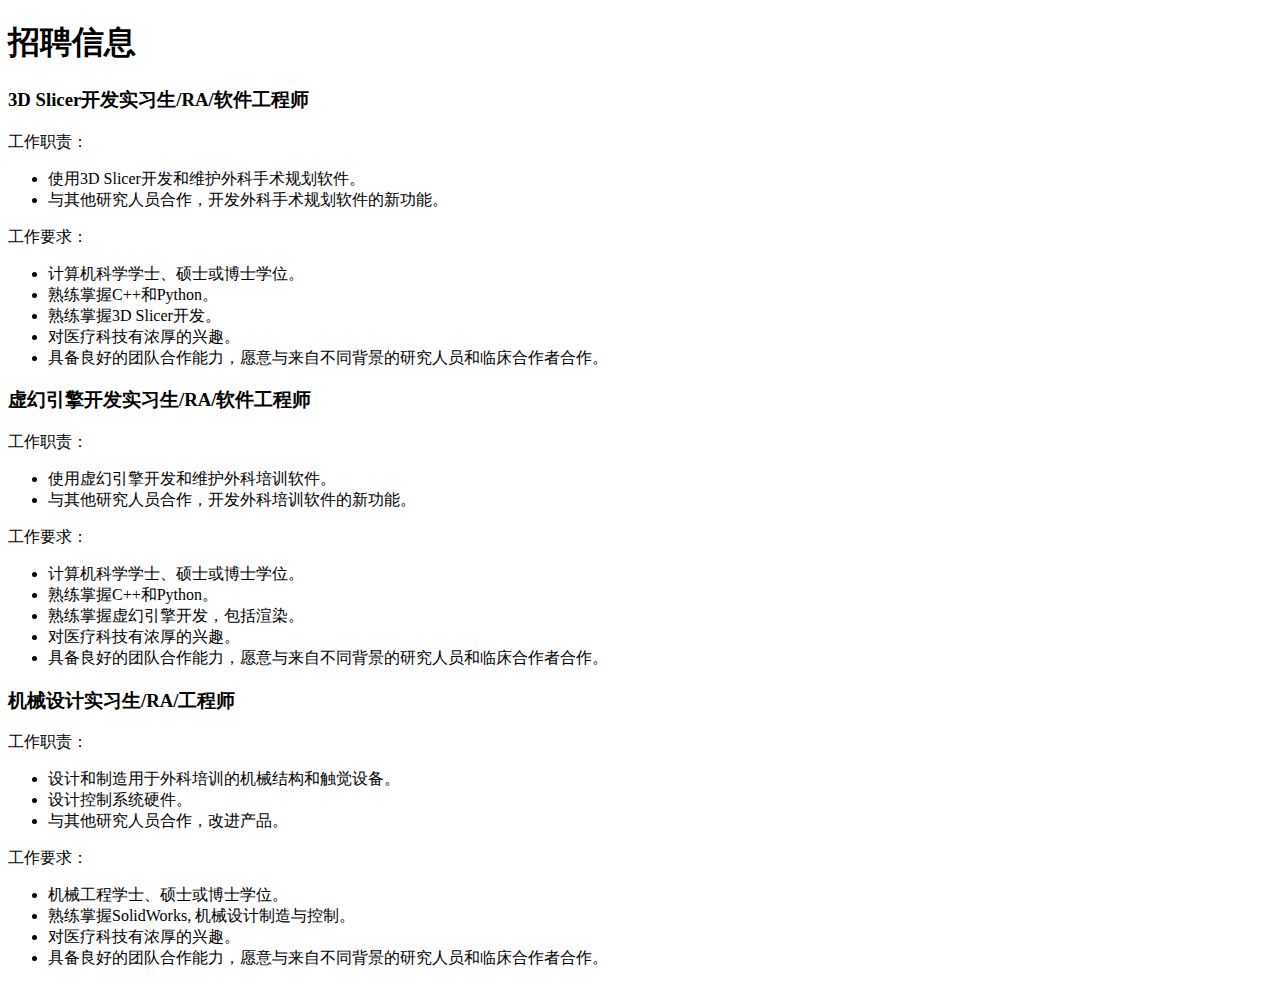
==== recruitment.html @ ec8bb50a "Create recruitment.html" ====
<!DOCTYPE html>
<html>
  <head>
    <title>招聘信息</title>
  </head>
  <body>
    <h1>招聘信息</h1>
    
    <h3>3D Slicer开发实习生/RA/软件工程师</h3>
    <p>工作职责：</p>
    <ul>
      <li>使用3D Slicer开发和维护外科手术规划软件。</li>
      <li>与其他研究人员合作，开发外科手术规划软件的新功能。</li>
    </ul>
    <p>工作要求：</p>
    <ul>
      <li>计算机科学学士、硕士或博士学位。</li>
      <li>熟练掌握C++和Python。</li>
      <li>熟练掌握3D Slicer开发。</li>
      <li>对医疗科技有浓厚的兴趣。</li>
      <li>具备良好的团队合作能力，愿意与来自不同背景的研究人员和临床合作者合作。</li>
    </ul>
    
    <h3>虚幻引擎开发实习生/RA/软件工程师</h3>
    <p>工作职责：</p>
    <ul>
      <li>使用虚幻引擎开发和维护外科培训软件。</li>
      <li>与其他研究人员合作，开发外科培训软件的新功能。</li>
    </ul>
    <p>工作要求：</p>
    <ul>
      <li>计算机科学学士、硕士或博士学位。</li>
      <li>熟练掌握C++和Python。</li>
      <li>熟练掌握虚幻引擎开发，包括渲染。</li>
      <li>对医疗科技有浓厚的兴趣。</li>
      <li>具备良好的团队合作能力，愿意与来自不同背景的研究人员和临床合作者合作。</li>
    </ul>
    
    <h3>机械设计实习生/RA/工程师</h3>
    <p>工作职责：</p>
    <ul>
      <li>设计和制造用于外科培训的机械结构和触觉设备。</li>
      <li>设计控制系统硬件。</li>
      <li>与其他研究人员合作，改进产品。</li>
    </ul>
    <p>工作要求：</p>
    <ul>
      <li>机械工程学士、硕士或博士学位。</li>
      <li>熟练掌握SolidWorks, 机械设计制造与控制。</li>
      <li>对医疗科技有浓厚的兴趣。</li>
      <li>具备良好的团队合作能力，愿意与来自不同背景的研究人员和临床合作者合作。</li>
    </ul>
  </body>
</html>
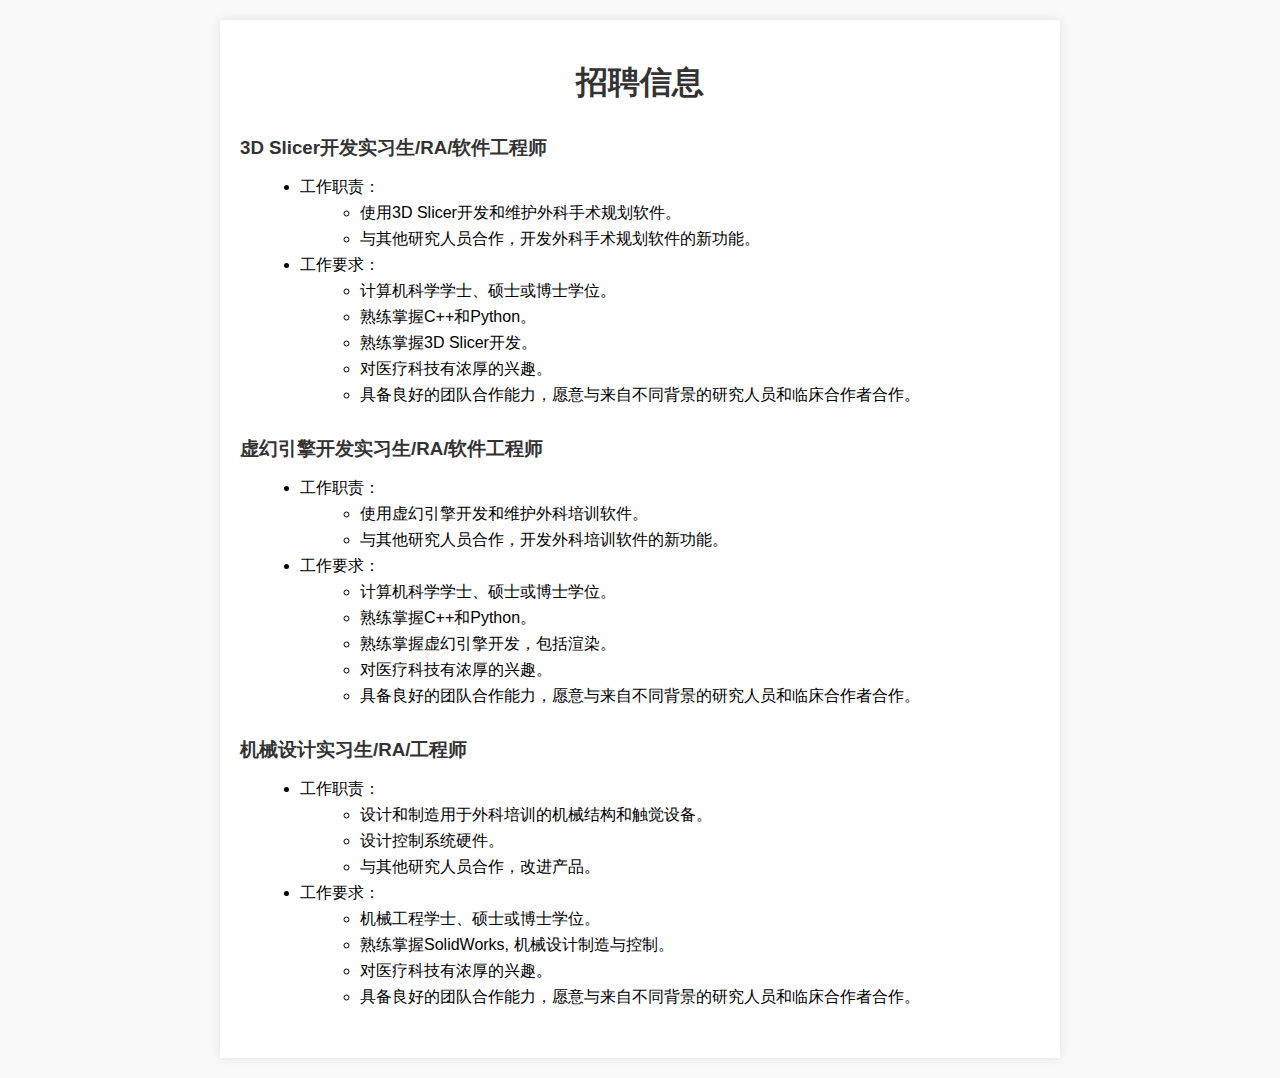
==== commit 3242394d: "Update recruitment.html" ====
--- a/recruitment.html
+++ b/recruitment.html
@@ -1,54 +1,69 @@
 <!DOCTYPE html>
 <html>
-  <head>
-    <title>招聘信息</title>
-  </head>
-  <body>
-    <h1>招聘信息</h1>
-    
-    <h3>3D Slicer开发实习生/RA/软件工程师</h3>
-    <p>工作职责：</p>
-    <ul>
-      <li>使用3D Slicer开发和维护外科手术规划软件。</li>
-      <li>与其他研究人员合作，开发外科手术规划软件的新功能。</li>
-    </ul>
-    <p>工作要求：</p>
-    <ul>
-      <li>计算机科学学士、硕士或博士学位。</li>
-      <li>熟练掌握C++和Python。</li>
-      <li>熟练掌握3D Slicer开发。</li>
-      <li>对医疗科技有浓厚的兴趣。</li>
-      <li>具备良好的团队合作能力，愿意与来自不同背景的研究人员和临床合作者合作。</li>
-    </ul>
-    
-    <h3>虚幻引擎开发实习生/RA/软件工程师</h3>
-    <p>工作职责：</p>
-    <ul>
-      <li>使用虚幻引擎开发和维护外科培训软件。</li>
-      <li>与其他研究人员合作，开发外科培训软件的新功能。</li>
-    </ul>
-    <p>工作要求：</p>
-    <ul>
-      <li>计算机科学学士、硕士或博士学位。</li>
-      <li>熟练掌握C++和Python。</li>
-      <li>熟练掌握虚幻引擎开发，包括渲染。</li>
-      <li>对医疗科技有浓厚的兴趣。</li>
-      <li>具备良好的团队合作能力，愿意与来自不同背景的研究人员和临床合作者合作。</li>
-    </ul>
-    
-    <h3>机械设计实习生/RA/工程师</h3>
-    <p>工作职责：</p>
-    <ul>
-      <li>设计和制造用于外科培训的机械结构和触觉设备。</li>
-      <li>设计控制系统硬件。</li>
-      <li>与其他研究人员合作，改进产品。</li>
-    </ul>
-    <p>工作要求：</p>
-    <ul>
-      <li>机械工程学士、硕士或博士学位。</li>
-      <li>熟练掌握SolidWorks, 机械设计制造与控制。</li>
-      <li>对医疗科技有浓厚的兴趣。</li>
-      <li>具备良好的团队合作能力，愿意与来自不同背景的研究人员和临床合作者合作。</li>
-    </ul>
-  </body>
+<head>
+  <title>招聘信息</title>
+  <link rel="stylesheet" href="styles.css">
+</head>
+<body>
+  <div class="container">
+    <h1 class="header">招聘信息</h1>
+
+    <div class="job">
+      <h3>3D Slicer开发实习生/RA/软件工程师</h3>
+      <ul>
+        <li>工作职责：</li>
+        <ul>
+          <li>使用3D Slicer开发和维护外科手术规划软件。</li>
+          <li>与其他研究人员合作，开发外科手术规划软件的新功能。</li>
+        </ul>
+        <li>工作要求：</li>
+        <ul>
+          <li>计算机科学学士、硕士或博士学位。</li>
+          <li>熟练掌握C++和Python。</li>
+          <li>熟练掌握3D Slicer开发。</li>
+          <li>对医疗科技有浓厚的兴趣。</li>
+          <li>具备良好的团队合作能力，愿意与来自不同背景的研究人员和临床合作者合作。</li>
+        </ul>
+      </ul>
+    </div>
+
+    <div class="job">
+      <h3>虚幻引擎开发实习生/RA/软件工程师</h3>
+      <ul>
+        <li>工作职责：</li>
+        <ul>
+          <li>使用虚幻引擎开发和维护外科培训软件。</li>
+          <li>与其他研究人员合作，开发外科培训软件的新功能。</li>
+        </ul>
+        <li>工作要求：</li>
+        <ul>
+          <li>计算机科学学士、硕士或博士学位。</li>
+          <li>熟练掌握C++和Python。</li>
+          <li>熟练掌握虚幻引擎开发，包括渲染。</li>
+          <li>对医疗科技有浓厚的兴趣。</li>
+          <li>具备良好的团队合作能力，愿意与来自不同背景的研究人员和临床合作者合作。</li>
+        </ul>
+      </ul>
+    </div>
+
+    <div class="job">
+      <h3>机械设计实习生/RA/工程师</h3>
+      <ul>
+        <li>工作职责：</li>
+        <ul>
+          <li>设计和制造用于外科培训的机械结构和触觉设备。</li>
+          <li>设计控制系统硬件。</li>
+          <li>与其他研究人员合作，改进产品。</li>
+        </ul>
+        <li>工作要求：</li>
+        <ul>
+          <li>机械工程学士、硕士或博士学位。</li>
+          <li>熟练掌握SolidWorks, 机械设计制造与控制。</li>
+          <li>对医疗科技有浓厚的兴趣。</li>
+          <li>具备良好的团队合作能力，愿意与来自不同背景的研究人员和临床合作者合作。</li>
+        </ul>
+      </ul>
+    </div>
+  </div>
+</body>
 </html>
--- a/styles.css
+++ b/styles.css
@@ -0,0 +1,46 @@
+body {
+  font-family: Arial, sans-serif;
+  margin: 0;
+  padding: 0;
+  background-color: #f9f9f9;
+}
+
+.container {
+  max-width: 800px;
+  margin: 20px auto;
+  padding: 20px;
+  background-color: #ffffff;
+  box-shadow: 0 0 10px rgba(0, 0, 0, 0.1);
+}
+
+.header {
+  text-align: center;
+  color: #333333;
+  margin-bottom: 30px;
+}
+
+.job {
+  margin-bottom: 30px;
+}
+
+h3 {
+  color: #333333;
+  margin-bottom: 10px;
+}
+
+ul {
+  margin-left: 20px;
+}
+
+li {
+  margin-bottom: 5px;
+}
+
+a {
+  color: #0066cc;
+  text-decoration: none;
+}
+
+a:hover {
+  text-decoration: underline;
+}
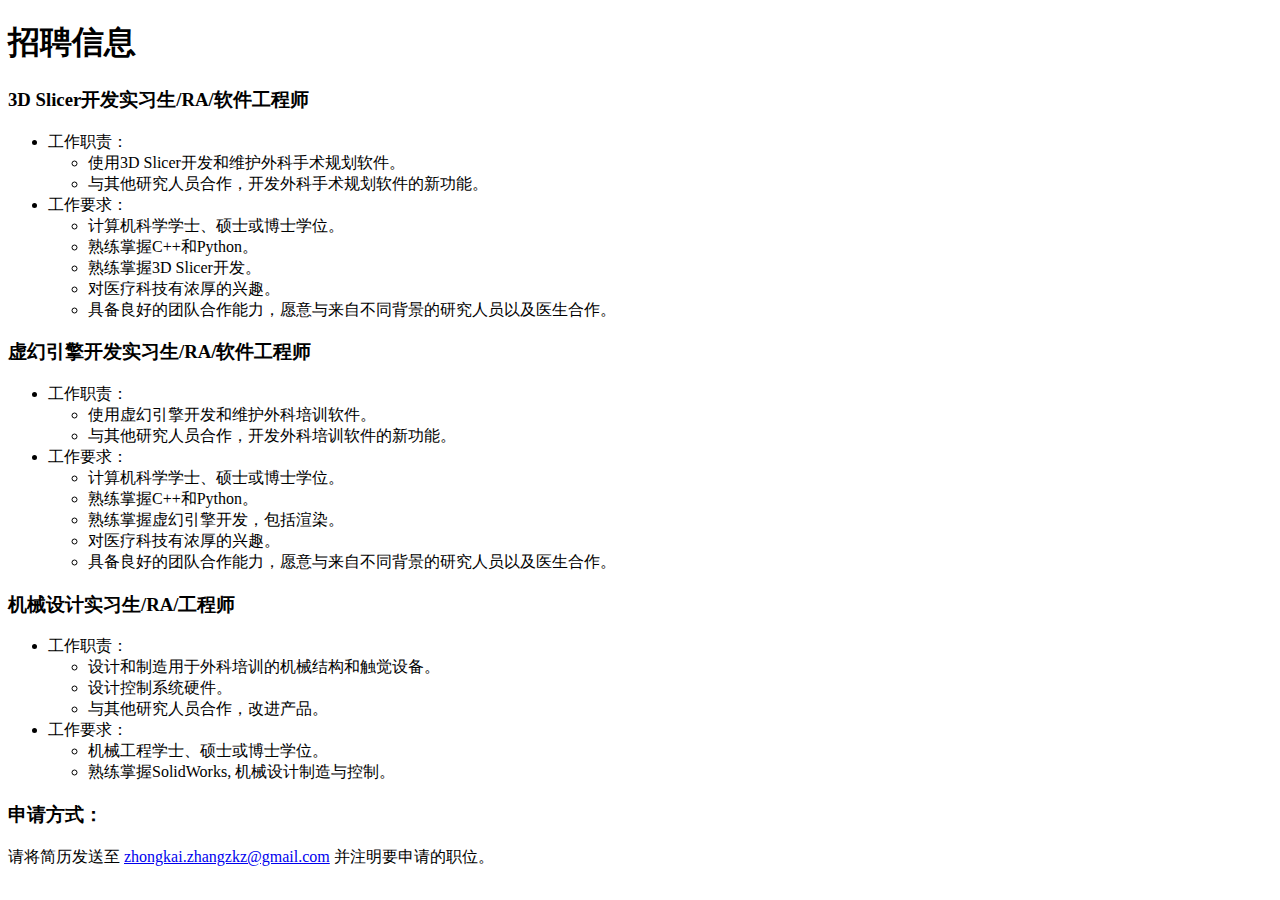
==== commit 7958ff38: "Update recruitment.html" ====
--- a/recruitment.html
+++ b/recruitment.html
@@ -2,68 +2,61 @@
 <html>
 <head>
   <title>招聘信息</title>
-  <link rel="stylesheet" href="styles.css">
 </head>
 <body>
-  <div class="container">
-    <h1 class="header">招聘信息</h1>
+  <h1>招聘信息</h1>
 
-    <div class="job">
-      <h3>3D Slicer开发实习生/RA/软件工程师</h3>
-      <ul>
-        <li>工作职责：</li>
-        <ul>
-          <li>使用3D Slicer开发和维护外科手术规划软件。</li>
-          <li>与其他研究人员合作，开发外科手术规划软件的新功能。</li>
-        </ul>
-        <li>工作要求：</li>
-        <ul>
-          <li>计算机科学学士、硕士或博士学位。</li>
-          <li>熟练掌握C++和Python。</li>
-          <li>熟练掌握3D Slicer开发。</li>
-          <li>对医疗科技有浓厚的兴趣。</li>
-          <li>具备良好的团队合作能力，愿意与来自不同背景的研究人员和临床合作者合作。</li>
-        </ul>
-      </ul>
-    </div>
+  <h3>3D Slicer开发实习生/RA/软件工程师</h3>
+  <ul>
+    <li>工作职责：</li>
+    <ul>
+      <li>使用3D Slicer开发和维护外科手术规划软件。</li>
+      <li>与其他研究人员合作，开发外科手术规划软件的新功能。</li>
+    </ul>
+    <li>工作要求：</li>
+    <ul>
+      <li>计算机科学学士、硕士或博士学位。</li>
+      <li>熟练掌握C++和Python。</li>
+      <li>熟练掌握3D Slicer开发。</li>
+      <li>对医疗科技有浓厚的兴趣。</li>
+      <li>具备良好的团队合作能力，愿意与来自不同背景的研究人员以及医生合作。</li>
+    </ul>
+  </ul>
 
-    <div class="job">
-      <h3>虚幻引擎开发实习生/RA/软件工程师</h3>
-      <ul>
-        <li>工作职责：</li>
-        <ul>
-          <li>使用虚幻引擎开发和维护外科培训软件。</li>
-          <li>与其他研究人员合作，开发外科培训软件的新功能。</li>
-        </ul>
-        <li>工作要求：</li>
-        <ul>
-          <li>计算机科学学士、硕士或博士学位。</li>
-          <li>熟练掌握C++和Python。</li>
-          <li>熟练掌握虚幻引擎开发，包括渲染。</li>
-          <li>对医疗科技有浓厚的兴趣。</li>
-          <li>具备良好的团队合作能力，愿意与来自不同背景的研究人员和临床合作者合作。</li>
-        </ul>
-      </ul>
-    </div>
+  <h3>虚幻引擎开发实习生/RA/软件工程师</h3>
+  <ul>
+    <li>工作职责：</li>
+    <ul>
+      <li>使用虚幻引擎开发和维护外科培训软件。</li>
+      <li>与其他研究人员合作，开发外科培训软件的新功能。</li>
+    </ul>
+    <li>工作要求：</li>
+    <ul>
+      <li>计算机科学学士、硕士或博士学位。</li>
+      <li>熟练掌握C++和Python。</li>
+      <li>熟练掌握虚幻引擎开发，包括渲染。</li>
+      <li>对医疗科技有浓厚的兴趣。</li>
+      <li>具备良好的团队合作能力，愿意与来自不同背景的研究人员以及医生合作。</li>
+    </ul>
+  </ul>
 
-    <div class="job">
-      <h3>机械设计实习生/RA/工程师</h3>
-      <ul>
-        <li>工作职责：</li>
-        <ul>
-          <li>设计和制造用于外科培训的机械结构和触觉设备。</li>
-          <li>设计控制系统硬件。</li>
-          <li>与其他研究人员合作，改进产品。</li>
-        </ul>
-        <li>工作要求：</li>
-        <ul>
-          <li>机械工程学士、硕士或博士学位。</li>
-          <li>熟练掌握SolidWorks, 机械设计制造与控制。</li>
-          <li>对医疗科技有浓厚的兴趣。</li>
-          <li>具备良好的团队合作能力，愿意与来自不同背景的研究人员和临床合作者合作。</li>
-        </ul>
-      </ul>
-    </div>
-  </div>
+  <h3>机械设计实习生/RA/工程师</h3>
+  <ul>
+    <li>工作职责：</li>
+    <ul>
+      <li>设计和制造用于外科培训的机械结构和触觉设备。</li>
+      <li>设计控制系统硬件。</li>
+      <li>与其他研究人员合作，改进产品。</li>
+    </ul>
+    <li>工作要求：</li>
+    <ul>
+      <li>机械工程学士、硕士或博士学位。</li>
+      <li>熟练掌握SolidWorks, 机械设计制造与控制。</li>
+    </ul>
+  </ul>
+
+  <h3>申请方式：</h3>
+  <p>请将简历发送至 <a href="mailto:zhongkai.zhangzkz@gmail.com">zhongkai.zhangzkz@gmail.com</a> 并注明要申请的职位。</p>
+
 </body>
 </html>
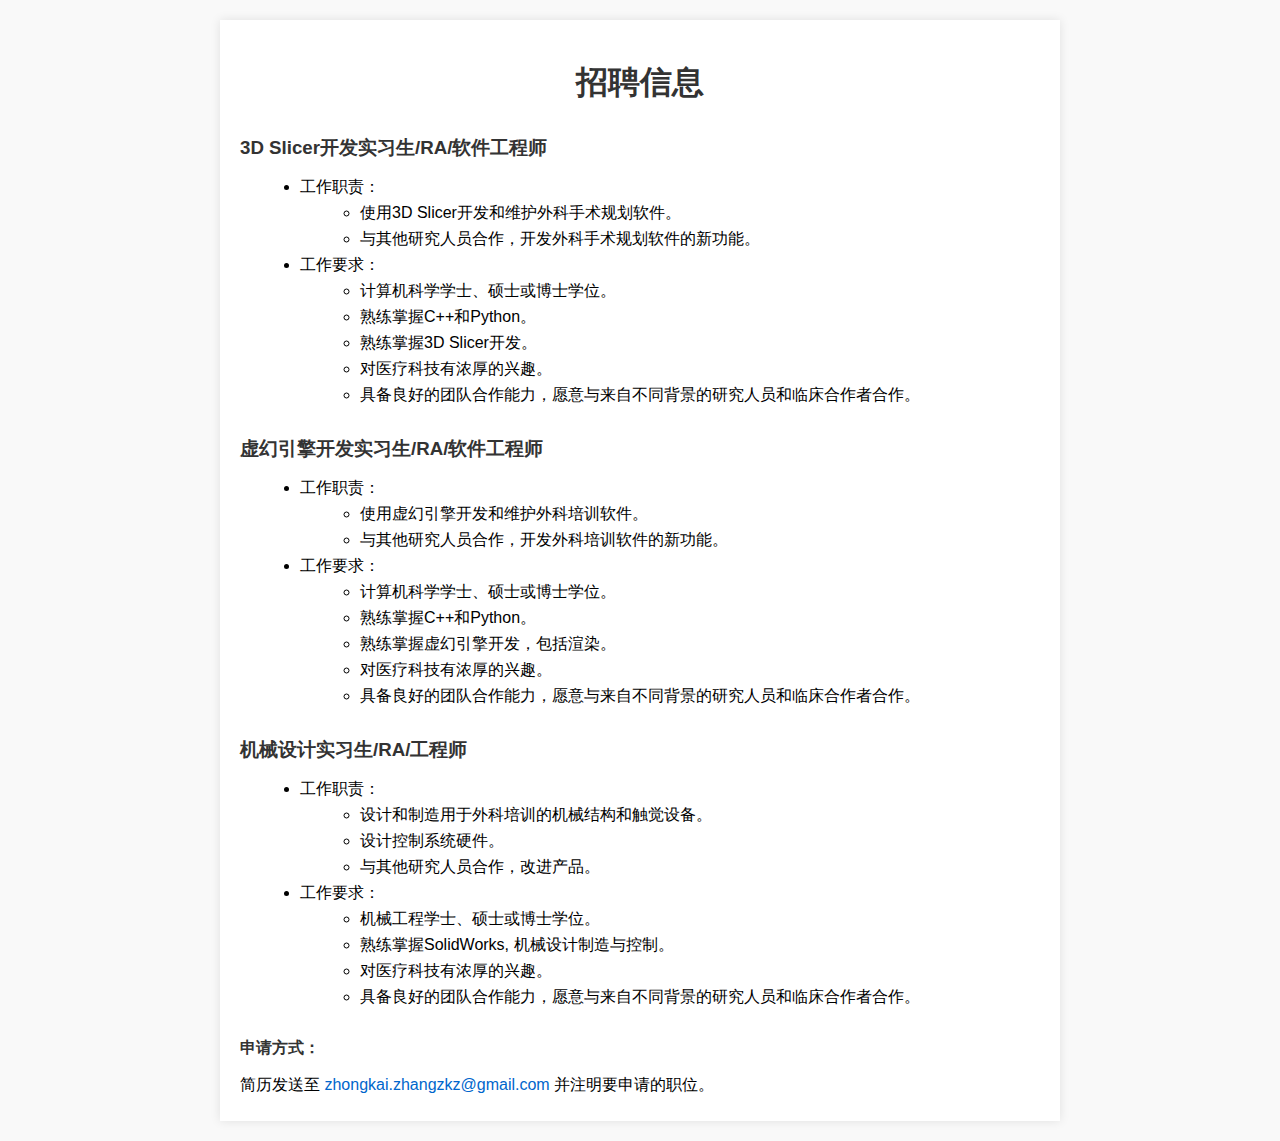
==== commit a0778ac5: "Update recruitment.html" ====
--- a/recruitment.html
+++ b/recruitment.html
@@ -2,61 +2,72 @@
 <html>
 <head>
   <title>招聘信息</title>
+  <link rel="stylesheet" href="styles.css">
 </head>
 <body>
-  <h1>招聘信息</h1>
+  <div class="container">
+    <h1 class="header">招聘信息</h1>
 
-  <h3>3D Slicer开发实习生/RA/软件工程师</h3>
-  <ul>
-    <li>工作职责：</li>
-    <ul>
-      <li>使用3D Slicer开发和维护外科手术规划软件。</li>
-      <li>与其他研究人员合作，开发外科手术规划软件的新功能。</li>
-    </ul>
-    <li>工作要求：</li>
-    <ul>
-      <li>计算机科学学士、硕士或博士学位。</li>
-      <li>熟练掌握C++和Python。</li>
-      <li>熟练掌握3D Slicer开发。</li>
-      <li>对医疗科技有浓厚的兴趣。</li>
-      <li>具备良好的团队合作能力，愿意与来自不同背景的研究人员以及医生合作。</li>
-    </ul>
-  </ul>
+    <div class="job">
+      <h3>3D Slicer开发实习生/RA/软件工程师</h3>
+      <ul>
+        <li>工作职责：</li>
+        <ul>
+          <li>使用3D Slicer开发和维护外科手术规划软件。</li>
+          <li>与其他研究人员合作，开发外科手术规划软件的新功能。</li>
+        </ul>
+        <li>工作要求：</li>
+        <ul>
+          <li>计算机科学学士、硕士或博士学位。</li>
+          <li>熟练掌握C++和Python。</li>
+          <li>熟练掌握3D Slicer开发。</li>
+          <li>对医疗科技有浓厚的兴趣。</li>
+          <li>具备良好的团队合作能力，愿意与来自不同背景的研究人员和临床合作者合作。</li>
+        </ul>
+      </ul>
+    </div>
 
-  <h3>虚幻引擎开发实习生/RA/软件工程师</h3>
-  <ul>
-    <li>工作职责：</li>
-    <ul>
-      <li>使用虚幻引擎开发和维护外科培训软件。</li>
-      <li>与其他研究人员合作，开发外科培训软件的新功能。</li>
-    </ul>
-    <li>工作要求：</li>
-    <ul>
-      <li>计算机科学学士、硕士或博士学位。</li>
-      <li>熟练掌握C++和Python。</li>
-      <li>熟练掌握虚幻引擎开发，包括渲染。</li>
-      <li>对医疗科技有浓厚的兴趣。</li>
-      <li>具备良好的团队合作能力，愿意与来自不同背景的研究人员以及医生合作。</li>
-    </ul>
-  </ul>
+    <div class="job">
+      <h3>虚幻引擎开发实习生/RA/软件工程师</h3>
+      <ul>
+        <li>工作职责：</li>
+        <ul>
+          <li>使用虚幻引擎开发和维护外科培训软件。</li>
+          <li>与其他研究人员合作，开发外科培训软件的新功能。</li>
+        </ul>
+        <li>工作要求：</li>
+        <ul>
+          <li>计算机科学学士、硕士或博士学位。</li>
+          <li>熟练掌握C++和Python。</li>
+          <li>熟练掌握虚幻引擎开发，包括渲染。</li>
+          <li>对医疗科技有浓厚的兴趣。</li>
+          <li>具备良好的团队合作能力，愿意与来自不同背景的研究人员和临床合作者合作。</li>
+        </ul>
+      </ul>
+    </div>
 
-  <h3>机械设计实习生/RA/工程师</h3>
-  <ul>
-    <li>工作职责：</li>
-    <ul>
-      <li>设计和制造用于外科培训的机械结构和触觉设备。</li>
-      <li>设计控制系统硬件。</li>
-      <li>与其他研究人员合作，改进产品。</li>
-    </ul>
-    <li>工作要求：</li>
-    <ul>
-      <li>机械工程学士、硕士或博士学位。</li>
-      <li>熟练掌握SolidWorks, 机械设计制造与控制。</li>
-    </ul>
-  </ul>
-
-  <h3>申请方式：</h3>
-  <p>请将简历发送至 <a href="mailto:zhongkai.zhangzkz@gmail.com">zhongkai.zhangzkz@gmail.com</a> 并注明要申请的职位。</p>
-
+    <div class="job">
+      <h3>机械设计实习生/RA/工程师</h3>
+      <ul>
+        <li>工作职责：</li>
+        <ul>
+          <li>设计和制造用于外科培训的机械结构和触觉设备。</li>
+          <li>设计控制系统硬件。</li>
+          <li>与其他研究人员合作，改进产品。</li>
+        </ul>
+        <li>工作要求：</li>
+        <ul>
+          <li>机械工程学士、硕士或博士学位。</li>
+          <li>熟练掌握SolidWorks, 机械设计制造与控制。</li>
+          <li>对医疗科技有浓厚的兴趣。</li>
+          <li>具备良好的团队合作能力，愿意与来自不同背景的研究人员和临床合作者合作。</li>
+        </ul>
+      </ul>
+    </div>
+    <div class="application">
+  <h4>申请方式：</h4>
+  <p>简历发送至 <a href="mailto:zhongkai.zhangzkz@gmail.com">zhongkai.zhangzkz@gmail.com</a> 并注明要申请的职位。</p>
+</div>
+  </div>
 </body>
 </html>
--- a/styles.css
+++ b/styles.css
@@ -0,0 +1,59 @@
+body {
+  font-family: Arial, sans-serif;
+  margin: 0;
+  padding: 0;
+  background-color: #f9f9f9;
+}
+
+.container {
+  max-width: 800px;
+  margin: 20px auto;
+  padding: 20px;
+  background-color: #ffffff;
+  box-shadow: 0 0 10px rgba(0, 0, 0, 0.1);
+}
+
+.header {
+  text-align: center;
+  color: #333333;
+  margin-bottom: 30px;
+}
+
+.job {
+  margin-bottom: 30px;
+}
+
+h3 {
+  color: #333333;
+  margin-bottom: 10px;
+}
+
+ul {
+  margin-left: 20px;
+}
+
+li {
+  margin-bottom: 5px;
+}
+
+a {
+  color: #0066cc;
+  text-decoration: none;
+}
+
+a:hover {
+  text-decoration: underline;
+}
+
+.application {
+  margin-top: 30px;
+}
+
+h4 {
+  color: #333333;
+  margin-bottom: 10px;
+}
+
+p {
+  margin-bottom: 5px;
+}
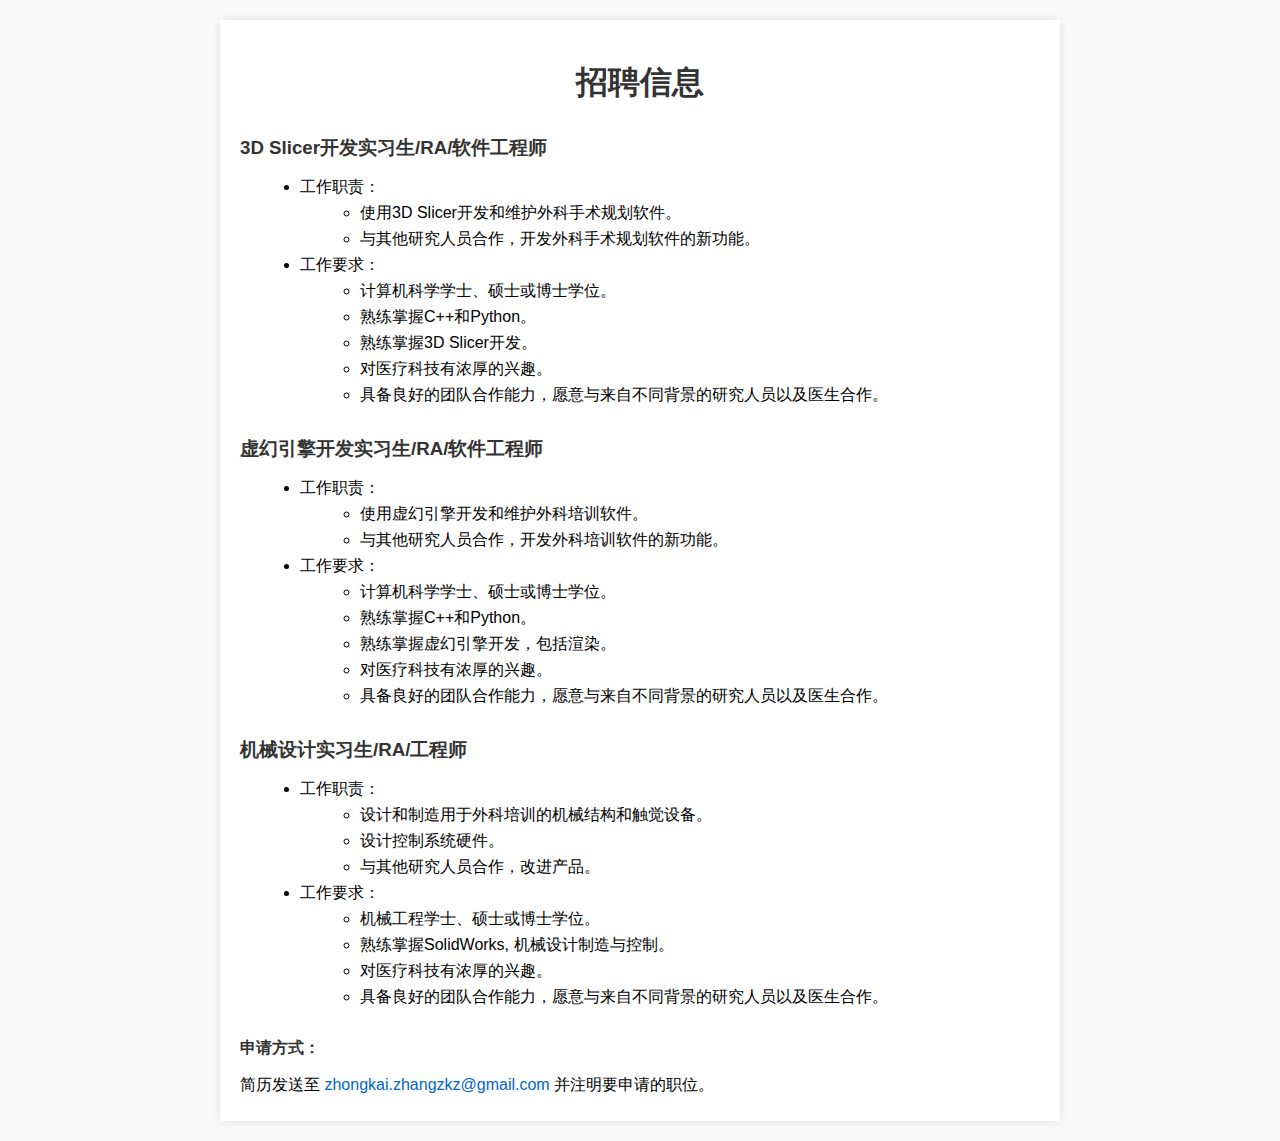
==== commit 33b8502b: "Update recruitment.html" ====
--- a/recruitment.html
+++ b/recruitment.html
@@ -22,7 +22,7 @@
           <li>熟练掌握C++和Python。</li>
           <li>熟练掌握3D Slicer开发。</li>
           <li>对医疗科技有浓厚的兴趣。</li>
-          <li>具备良好的团队合作能力，愿意与来自不同背景的研究人员和临床合作者合作。</li>
+          <li>具备良好的团队合作能力，愿意与来自不同背景的研究人员以及医生合作。</li>
         </ul>
       </ul>
     </div>
@@ -41,7 +41,7 @@
           <li>熟练掌握C++和Python。</li>
           <li>熟练掌握虚幻引擎开发，包括渲染。</li>
           <li>对医疗科技有浓厚的兴趣。</li>
-          <li>具备良好的团队合作能力，愿意与来自不同背景的研究人员和临床合作者合作。</li>
+          <li>具备良好的团队合作能力，愿意与来自不同背景的研究人员以及医生合作。</li>
         </ul>
       </ul>
     </div>
@@ -60,7 +60,7 @@
           <li>机械工程学士、硕士或博士学位。</li>
           <li>熟练掌握SolidWorks, 机械设计制造与控制。</li>
           <li>对医疗科技有浓厚的兴趣。</li>
-          <li>具备良好的团队合作能力，愿意与来自不同背景的研究人员和临床合作者合作。</li>
+          <li>具备良好的团队合作能力，愿意与来自不同背景的研究人员以及医生合作。</li>
         </ul>
       </ul>
     </div>
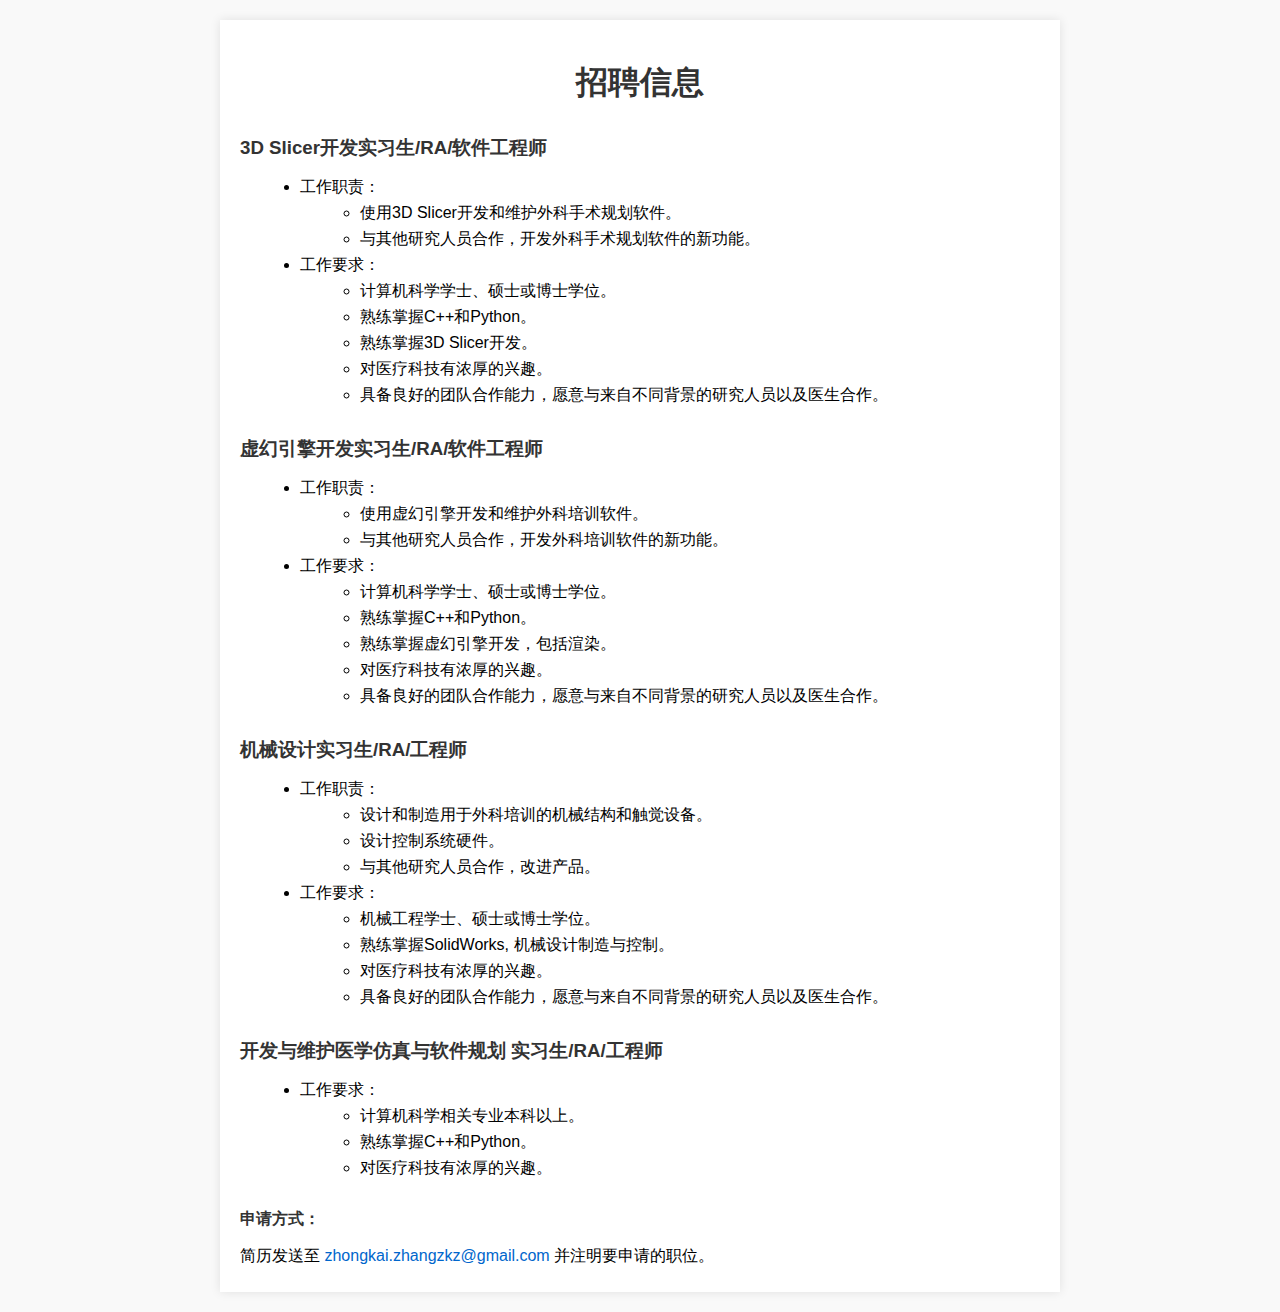
==== commit 907715e5: "Update recruitment.html" ====
--- a/recruitment.html
+++ b/recruitment.html
@@ -64,6 +64,18 @@
         </ul>
       </ul>
     </div>
+
+    <div class="job">
+      <h3>开发与维护医学仿真与软件规划 实习生/RA/工程师</h3>
+      <ul>
+        <li>工作要求：</li>
+        <ul>
+          <li>计算机科学相关专业本科以上。</li>
+          <li>熟练掌握C++和Python。</li>
+          <li>对医疗科技有浓厚的兴趣。</li>
+        </ul>
+      </ul>
+    </div>
     <div class="application">
   <h4>申请方式：</h4>
   <p>简历发送至 <a href="mailto:zhongkai.zhangzkz@gmail.com">zhongkai.zhangzkz@gmail.com</a> 并注明要申请的职位。</p>
